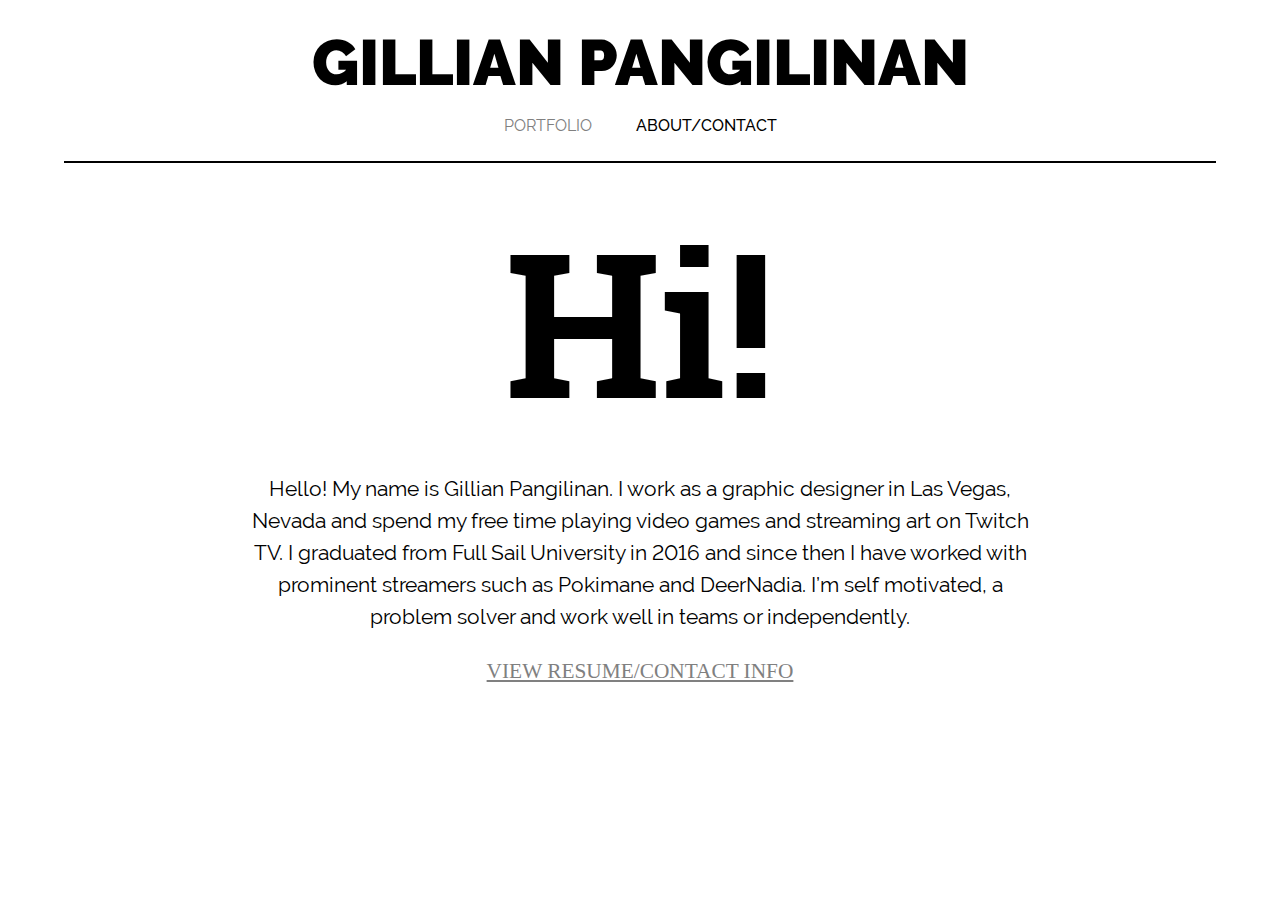
==== about.html @ 72c550c4 "First COmmit" ====
<!doctype html>
<html>
<head>
	<meta charset="UTF-8">
	<title>Gillian Pangilinan</title>
	<link rel="stylesheet" type="text/css" href="css/style.css">
</head>

<body>
	
	<header>
		<h1><a href="index.html">Gillian Pangilinan</a></h1>
		<nav>
			<ul>
				<li><a href="index.html" data-target="index">Portfolio</a></li>
				<li><a href="about.html" data-target="about" id="activePage">About/Contact</a></li>
			</ul>
		</nav>
	</header>
	
	<main>
		<div id="about" class="container">
			<h4>Hi!</h4>
			<p>Hello! My name is Gillian Pangilinan. I work as a graphic designer in Las Vegas, Nevada and spend my free time playing video games and streaming art on Twitch TV. I graduated from Full Sail University in 2016 and since then I have worked with prominent streamers such as Pokimane and DeerNadia. I’m self motivated, a problem solver and work well in teams or independently.</p>
			<p><a id="resumeLink" href="GILLIAN PANGILINAN creative_resume.pdf" target="_blank">View Resume/Contact Info</a></p>
		</div>
	</main>
	
	<script type="text/javascript" src="js/jquery-3.3.1.min.js"></script>
	<script type="text/javascript" src="js/script.js"></script>
	
</body>
	
</html>
---- css/style.css ----
@charset "UTF-8";
/* CSS Document */
@font-face{
	font-family: "Raleway";
	src:url("Raleway-Regular.ttf");
}
@font-face{
	font-family: "Raleway-Black";
	src:url("Raleway-Black.ttf");
}
@font-face{
	font-family: "Raleway-Medium";
	src:url("Raleway-Medium.ttf");
}
@font-face{
	font-family: "Roboto-Slab-Bold";
	src:url("RobotoSlab-Bold.ttf");
}

html, body{
	margin: 0px!important;
	padding: 0px;
	font-family: Raleway, Gotham, "Helvetica Neue", Helvetica, Arial, "sans-serif";
	-webkit-font-feature-settings: "lnum"; 
	-moz-font-feature-settings: "lnum"; 
	font-feature-settings: "lnum"; 
}

nav a, #portfolio a{
	text-decoration: none;
	color: #000;
}

a:active{
	color: #000;
}

/*-----HEADER-----*/
header{
	border-bottom: #000000 2px solid;
	width: 90%;
	margin: 25px 5%;
	padding-bottom: 10px;
	text-transform: uppercase;
	text-align: center;
}
h1{
	font-family: "Raleway-Black";
	font-size: 48pt;
	margin: 0px;
	padding: 0px;
}

h1 a{
	color: #000;
	text-decoration: none;
    -webkit-transition: color 0.5s; /* For Safari 3.1 to 6.0 */
    transition: color 0.5s;
}

h1 a:hover{
	color: #26547C;
}
/*-----NAVIGATION------*/
nav{
	font-weight: 100;
}

nav a{
	color: #808080;
    -webkit-transition: color 0.5s; /* For Safari 3.1 to 6.0 */
    transition: color 0.5s;
}

nav a:hover{
	color: #EF476F;
}

#activePage{
	color: #000000;
	font-family: "Raleway-Medium";
    -webkit-transition: color 0.5s; /* For Safari 3.1 to 6.0 */
    transition: color 0.5s;
}

#activePage:hover{
	color: #EF476F;
}

ul{
	list-style: none;
	padding: 0px;
}
li{
	display: inline;
	margin-right: 40px;
}
li:last-child{
	margin: 0px;
}

/*-----PORTFOLIO PAGE------*/
main{
	margin-bottom: 100px;
}

#portfolio article{
	min-height: 350px;
	display: flex;
	align-items: center;
}

h2{
	font-family: "Raleway-Medium";
	text-transform: uppercase;
	font-size: 70px;
	color: #fff;
	margin: auto;
}

#graphicDesign h2{
	background-image: url(../images/gd.png);
	background-size: contain;
	background-repeat: no-repeat;
	padding-left: 130px;
}

#wdd h2{
	background-image: url(../images/wdd.svg);
	background-size: contain;
	background-repeat: no-repeat;
	padding-left: 180px;
}

#personalWork h2{
	background-image: url(../images/pw.svg);
	background-size: contain;
	background-repeat: no-repeat;
	padding-left: 100px;
}

#graphicDesign{
	background-color:#EF476F;
}

#wdd{
	background-color: #26547C;
}

#personalWork{
	background-color: #06D6A0;
}

h3{
	font-family: "Raleway";
	text-transform: uppercase;
	font-size: 24pt;
	letter-spacing: 5px;
	text-align: center;
}

a div{
	width: 100%;
	height: 100%;
	background-color: red;
}

/*-----ART PAGES-----*/
.arrow{
	width: 18pt;
	float: left;
}

.container{
	max-width: 1500px;
	width: 80%;
	margin: 0px auto;
}

.container>section:last-child{
	margin-bottom: 0px;
}

.container section:first-child{
	margin-bottom: 50px;
}

main section img{
	width: 100%;
	box-shadow: 0 0 30px rgba(0,0,0,.1);
}

.logo{
	width: 100%;
	min-height: 350px;
	display: flex;
	align-items: center;
}

.logo img{
	max-width: 50%;
	max-height: 100px;
	width: auto;
	display: block;
	margin: 0 auto;
	box-shadow: none;
}

h5{
	font-family: "Raleway-Medium";
	font-size: 2em;
	width: 31.1%;
	float: left;
	text-align: right;
	margin-top: 50px;
}

section p{
	font-size: 1.2em;
	margin: 0px;
	line-height: 1.5;
}

section article{
	margin: auto;
	width: 90%;
}

section article section{
	width: 61.8%;
	float: right;
	margin-top: 50px;
	margin-bottom: 55px;
}

.grid img{
	margin-bottom: 5px;
	box-shadow: none;
}

#emotes img{
	min-width: 56px;
	width: 10%;
	max-width: 112px;
	float: left;
	margin-right: 5px;
}

main article{
	clear: both;
	overflow: hidden;
}

.floatLeft{
	width: 50%; 
	float: left;
}

.floatRight{
	width: 50%; 
	float: right;
}

/*-----ABOUT-----*/
h4{
	font-family:"Roboto-Slab-Bold";
	text-align: center;
	font-size: 150pt;
	margin: 0px;
}

#resumeLink{
	font-family: "Raleway-Bold";
	color: #808080;
	text-transform: uppercase;
}

#about{
	max-width: 800px;
	font-size: 16pt;
	text-align: center;
	margin: 0px auto;
}

#about p{
	line-height: 1.5;
}

/*-----FOOTER-----*/
footer{
	clear: both;
}

/*-----Media Queries-----*/
@media screen and (max-width: 1218px){
	/*fix text width and background image on portfolio page
	make container width wider*/
	h2{
		background-image: none!important;
		padding: 0px!important;
		text-align: center;
	}
	
	.container{
		width: 100%;	
	}
	
	.arrow{
		position: relative;
		left: 5%;
	}
	
	/*bg image for portfolio page.
	#graphicDesign{
		background-image: url(../images/gd.png);
	}
	
	#wdd{
		background-image: url(../images/wdd.png);
	}
	
	#personalWork{
		background-image: url(../images/pw.png);
	}
	
	#portfolio article{
		background-size: auto 30%;
		background-repeat: no-repeat;
		background-position: 5% 50%;
	}
	*/
}

@media screen and (max-width: 1025px){
	#portfolio article, .logo{
		min-height: 250px;
	}
	
	.logo img{
		min-height: 75px;
		width: auto;
	}
}

@media screen and (max-width: 769px){
	nav li{
		font-size: 15pt;
	}
	
	h2{
		font-size: 36pt;
		width: 90%;
	}
	
	h3{
		width: 80%;
		margin: auto;
		margin-bottom: 30px;
	}
	
	h4{
		font-size: 100pt;
	}
	
	h5{
		font-size: 20pt;
	}
	
	section p{
		font-size: 14pt;
	}
	
	#about{
		width: 87%;
		font-size: 14pt;
	}
	
	main{
		margin-bottom: 50px;
	}
}

@media screen and (max-width: 433px){
	h3{
		font-size: 18pt;
	}
	
	br {
		display: none;
	}
	
	h5{
		width: 100%;
		text-align: left;
		font-size: 24pt;
		margin-bottom: 25px;
		margin-top: 30px;
	}
	
	section article section{
		width: 100%;
		margin-top: 0px;
	}
	
	section p{
		font-size: 14pt;
	}
	
	section>img{
		width: 100%;
	}
	
	.floatLeft, .floatRight{
		width: 100%;
		float: none;
	}
	
	video{
		width: 100%;
	}
	
	.logo{
		min-height: 200px!important;
	}
	
	h1{
		font-size: 32pt;
	}
	
	#ch3mic4l .logo img, #ds-items .logo img{
		width: 70%;
		max-height: none;
		max-width: none;
	}
	
	#portfolio article{
		min-height: 200px;
	}
	
	h2{
		font-size: 24pt;
	}
	
	ul li{
		display: block;
		margin: 0px 0 20px 0;
		font-size: 12pt;
	}
	
	#about p:first-of-type{
		text-align: left;
		margin-bottom: 30px;
	}
	
	#pw{
		margin-bottom: 30px;
	}
	
	h4{
		font-size: 70pt;
	}
}
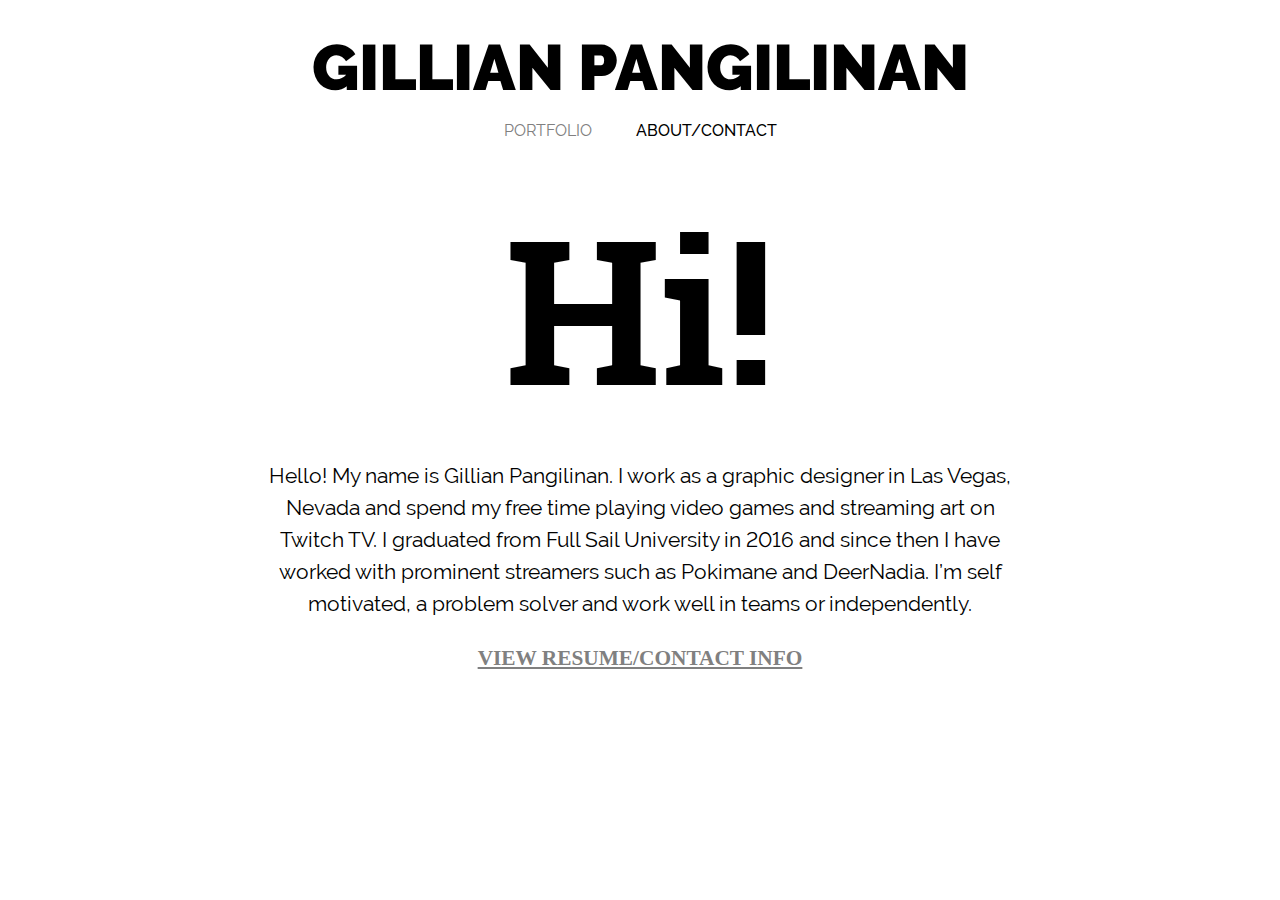
==== commit 20c7fa9c: "Fixed Media Queries to work on mobile and added further twitch work" ====
--- a/about.html
+++ b/about.html
@@ -2,6 +2,7 @@
 <html>
 <head>
 	<meta charset="UTF-8">
+	<meta name="viewport" content="width=device-width, initial-scale=1, maximum-scale=1">
 	<title>Gillian Pangilinan</title>
 	<link rel="stylesheet" type="text/css" href="css/style.css">
 </head>
--- a/css/style.css
+++ b/css/style.css
@@ -37,15 +37,15 @@
 
 /*-----HEADER-----*/
 header{
-	border-bottom: #000000 2px solid;
 	width: 90%;
-	margin: 25px 5%;
-	padding-bottom: 10px;
+	margin: 30px 5% 35px 5%;
 	text-transform: uppercase;
 	text-align: center;
 }
+
 h1{
 	font-family: "Raleway-Black";
+	font-weight: 900;
 	font-size: 48pt;
 	margin: 0px;
 	padding: 0px;
@@ -99,9 +99,13 @@
 	margin: 0px;
 }
 
-/*-----PORTFOLIO PAGE------*/
+/*-----MAIN PAGE------*/
 main{
 	margin-bottom: 100px;
+}
+
+#portfolio{
+	margin-bottom: 0px;
 }
 
 #portfolio article{
@@ -110,9 +114,14 @@
 	align-items: center;
 }
 
+.homeNav article{
+	height: 200px!important;
+}
+
 h2{
 	font-family: "Raleway-Medium";
 	text-transform: uppercase;
+	font-weight: 500;
 	font-size: 70px;
 	color: #fff;
 	margin: auto;
@@ -159,12 +168,6 @@
 	text-align: center;
 }
 
-a div{
-	width: 100%;
-	height: 100%;
-	background-color: red;
-}
-
 /*-----ART PAGES-----*/
 .arrow{
 	width: 18pt;
@@ -173,7 +176,7 @@
 
 .container{
 	max-width: 1500px;
-	width: 80%;
+	width: 60%;
 	margin: 0px auto;
 }
 
@@ -208,6 +211,7 @@
 
 h5{
 	font-family: "Raleway-Medium";
+	font-weight: 500;
 	font-size: 2em;
 	width: 31.1%;
 	float: left;
@@ -261,9 +265,14 @@
 	float: right;
 }
 
+.half{
+	width:50%;
+}
+
 /*-----ABOUT-----*/
 h4{
 	font-family:"Roboto-Slab-Bold";
+	font-weight: 900;
 	text-align: center;
 	font-size: 150pt;
 	margin: 0px;
@@ -271,6 +280,7 @@
 
 #resumeLink{
 	font-family: "Raleway-Bold";
+	font-weight: bold;
 	color: #808080;
 	text-transform: uppercase;
 }
@@ -302,7 +312,7 @@
 	}
 	
 	.container{
-		width: 100%;	
+		width: 80%;	
 	}
 	
 	.arrow{
@@ -343,6 +353,11 @@
 }
 
 @media screen and (max-width: 769px){
+	
+	.container{
+		width: 100%;
+	}
+	
 	nav li{
 		font-size: 15pt;
 	}
@@ -380,7 +395,7 @@
 	}
 }
 
-@media screen and (max-width: 433px){
+@media screen and (max-width: 479px){
 	h3{
 		font-size: 18pt;
 	}
@@ -406,14 +421,15 @@
 		font-size: 14pt;
 	}
 	
-	section>img{
-		width: 100%;
+	section:not(#emotes)>img{
+		width: 100%!important;
 	}
 	
 	.floatLeft, .floatRight{
 		width: 100%;
 		float: none;
 	}
+	.half{width: 100%}
 	
 	video{
 		width: 100%;
